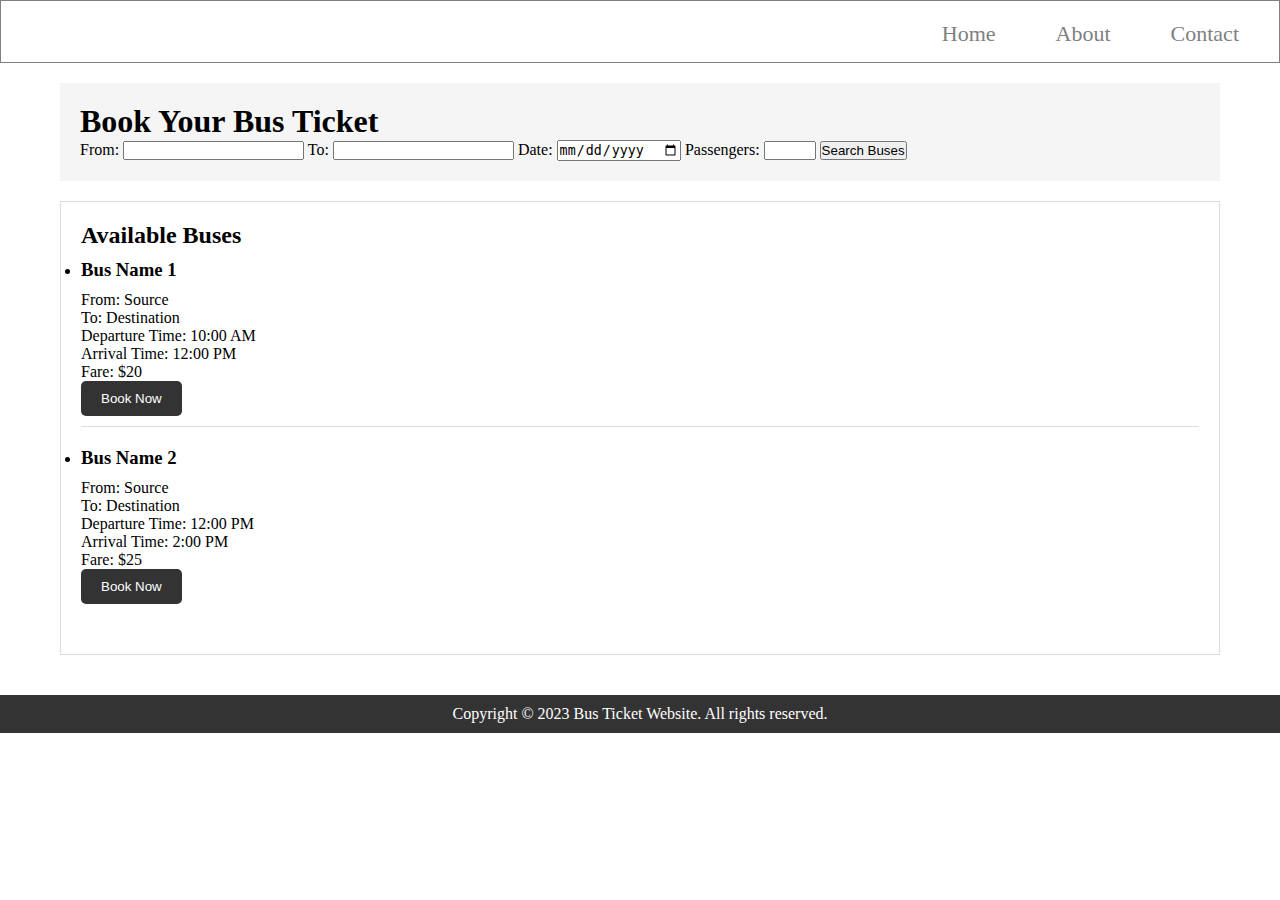
==== bus.html @ 1e576dba "basic structure is created" ====
<!DOCTYPE html>
<html lang="en">

<head>
    <meta charset="UTF-8">
    <meta http-equiv="X-UA-Compatible" content="IE=edge">
    <meta name="viewport" content="width=device-width, initial-scale=1.0">
    <title>DYBUS</title>
    <link rel="stylesheet" href="bus.css">
</head>

<body>
    <header>
        <nav>
            <ul>
                <li><a href="#">Home</a></li>
                <li><a href="#">About</a></li>
                <li><a href="#">Contact</a></li>
            </ul>
        </nav>
    </header>

    <main>
        <section class="booking-form">
            <h1>Book Your Bus Ticket</h1>
            <form>
                <label for="from">From:</label>
                <input type="text" id="from" name="from">

                <label for="to">To:</label>
                <input type="text" id="to" name="to">

                <label for="date">Date:</label>
                <input type="date" id="date" name="date">

                <label for="passengers">Passengers:</label>
                <input type="number" id="passengers" name="passengers" min="1" max="10">

                <button type="submit">Search Buses</button>
            </form>
        </section>

        <section class="bus-results">
            <h2>Available Buses</h2>
            <ul>
                <li>
                    <h3>Bus Name 1</h3>
                    <p>From: Source</p>
                    <p>To: Destination</p>
                    <p>Departure Time: 10:00 AM</p>
                    <p>Arrival Time: 12:00 PM</p>
                    <p>Fare: $20</p>
                    <button>Book Now</button>
                </li>
                <li>
                    <h3>Bus Name 2</h3>
                    <p>From: Source</p>
                    <p>To: Destination</p>
                    <p>Departure Time: 12:00 PM</p>
                    <p>Arrival Time: 2:00 PM</p>
                    <p>Fare: $25</p>
                    <button>Book Now</button>
                </li>
            </ul>
        </section>
    </main>

    <footer>
        <p>Copyright &copy; 2023 Bus Ticket Website.
            All rights reserved.</p>
    </footer>
</body>

</html>
---- bus.css ----
/* Reset styles */
* {
    box-sizing: border-box;
    margin: 0;
    padding: 0;
}

/* Base styles */
/* body {
    font-family: Arial, sans-serif;
    font-size: 16px;
    line-height: 1.5;
  } */

header {
    width: 100%;
    height: 7vh;
    background-color: #fff;
    padding: 10px;
    align-items: center;
    border: 1px solid gray;
}

header nav ul {
    list-style: none;
    display: flex;
    justify-content: right;

}

header nav ul li {
    font-size: 22px;
    margin: 10px 30px;
}

nav a {
    color: gray;
    text-decoration: none;
}

main {
    max-width: 1200px;
    margin: 0 auto;
    padding: 20px;
}

.booking-form {
    background-color: #f5f5f5;
    padding: 20px;
    margin-bottom: 20px;
}

.bus-results {
    border: 1px solid #ddd;
    padding: 20px;
    margin-bottom: 20px;
}

.bus-results h2 {
    margin-bottom: 10px;
}

.bus-results li {
    margin-bottom: 20px;
    border-bottom: 1px solid #ddd;
    padding-bottom: 10px;
}

.bus-results li:last-child {
    border-bottom: none;
}

.bus-results h3 {
    margin-bottom: 10px;
}

.bus-results button {
    background-color: #333;
    color: #fff;
    border: none;
    padding: 10px 20px;
    border-radius: 5px;
    cursor: pointer;
}

.bus-results button:hover {
    background-color: #fff;
    color: #333;
    border: 1px solid #333;
}

footer {
    background-color: #333;
    color: #fff;
    text-align: center;
    padding: 10px;
}
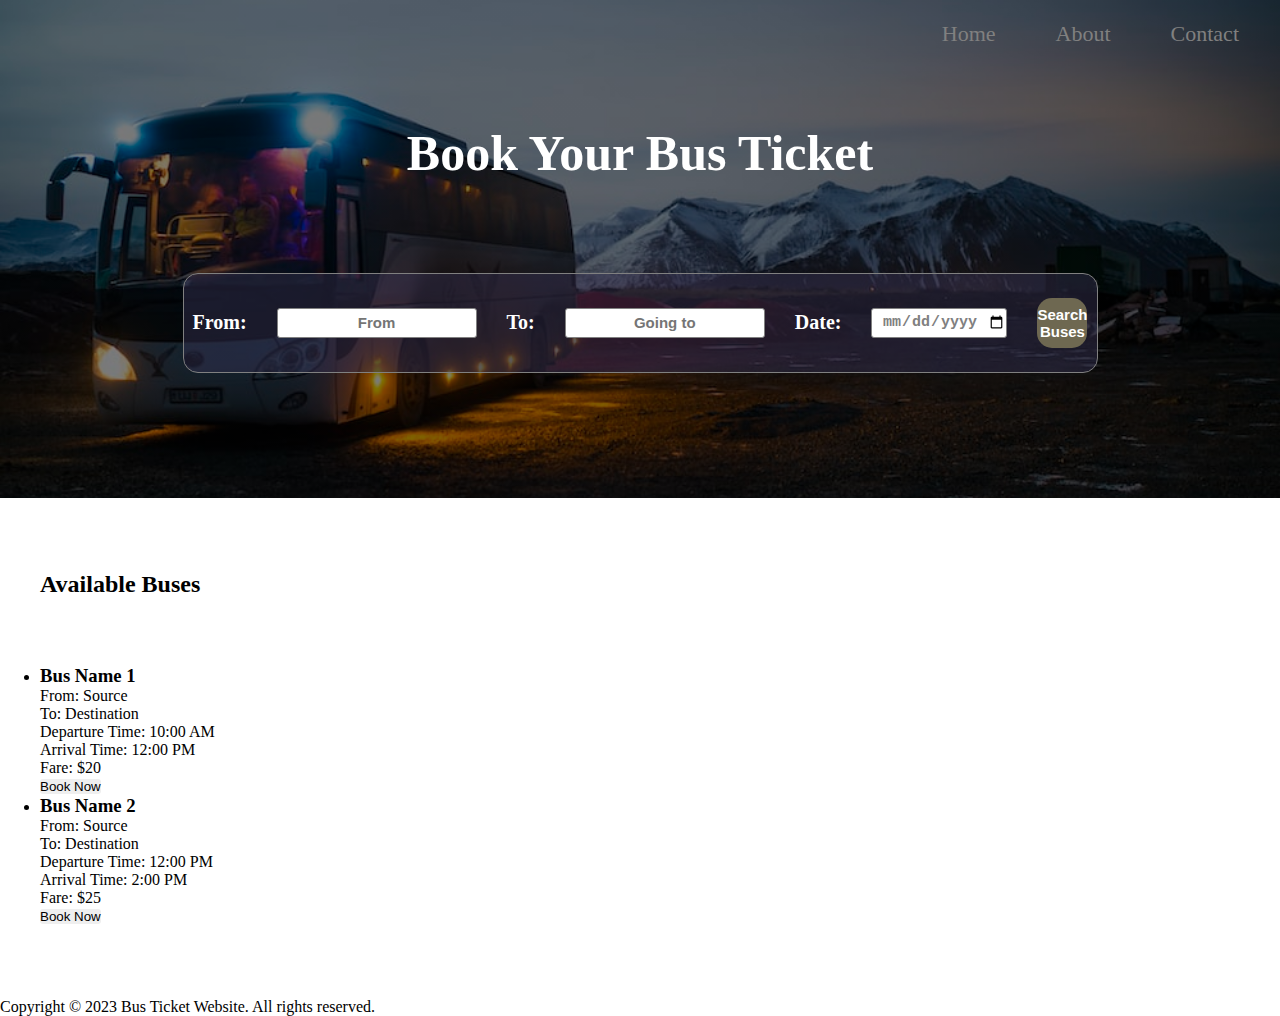
==== commit cb488dd4: "banner" ====
--- a/bus.html
+++ b/bus.html
@@ -25,16 +25,16 @@
             <h1>Book Your Bus Ticket</h1>
             <form>
                 <label for="from">From:</label>
-                <input type="text" id="from" name="from">
+                <input type="text" id="from" placeholder="From" name="from">
 
                 <label for="to">To:</label>
-                <input type="text" id="to" name="to">
+                <input type="text" id="to" placeholder="Going to" name="to">
 
                 <label for="date">Date:</label>
                 <input type="date" id="date" name="date">
-
+                <!-- 
                 <label for="passengers">Passengers:</label>
-                <input type="number" id="passengers" name="passengers" min="1" max="10">
+                <input type="number" id="passengers" name="passengers" min="1" max="10" placeholder="Min=1,Max=10"> -->
 
                 <button type="submit">Search Buses</button>
             </form>
@@ -43,7 +43,7 @@
         <section class="bus-results">
             <h2>Available Buses</h2>
             <ul>
-                <li>
+                <li class="daba">
                     <h3>Bus Name 1</h3>
                     <p>From: Source</p>
                     <p>To: Destination</p>
@@ -52,7 +52,7 @@
                     <p>Fare: $20</p>
                     <button>Book Now</button>
                 </li>
-                <li>
+                <li class="daba">
                     <h3>Bus Name 2</h3>
                     <p>From: Source</p>
                     <p>To: Destination</p>
--- a/bus.css
+++ b/bus.css
@@ -5,17 +5,11 @@
     padding: 0;
 }
 
-/* Base styles */
-/* body {
-    font-family: Arial, sans-serif;
-    font-size: 16px;
-    line-height: 1.5;
-  } */
 
 header {
     width: 100%;
     height: 7vh;
-    background-color: #fff;
+    background-color: #363352;
     padding: 10px;
     align-items: center;
     border: 1px solid gray;
@@ -38,60 +32,148 @@
     text-decoration: none;
 }
 
-main {
-    max-width: 1200px;
-    margin: 0 auto;
-    padding: 20px;
+/* Hover on header */
+header nav ul li a:hover {
+    color: white;
 }
 
+/* Header over */
+
+
+/* Booking form */
+
 .booking-form {
-    background-color: #f5f5f5;
-    padding: 20px;
-    margin-bottom: 20px;
+    background: linear-gradient(rgba(0, 0, 0, 0.5), rgba(0, 0, 0, 0.5)), url("bus3.jpg");
+    background-repeat: no-repeat;
+    background-size: cover;
+    background-position: center;
+    margin-top: -65px;
+    padding: 30px;
+    display: flex;
+    flex-direction: column;
+    justify-content: space-around;
+    align-items: center;
+    width: 100%;
+    height: 500px;
+
 }
 
-.bus-results {
-    border: 1px solid #ddd;
-    padding: 20px;
-    margin-bottom: 20px;
+.booking-form h1 {
+    /* padding: 60px; */
+    color: white;
+    margin-bottom: -100px;
+    font-size: 50px;
 }
 
-.bus-results h2 {
-    margin-bottom: 10px;
+.booking-form form {
+    display: flex;
+    justify-content: center;
+    align-items: center;
+    width: 75%;
+    height: 100px;
+    border: 1px solid gray;
+    border-radius: 15px;
+    color: white;
+    background-color: #36335275;
 }
 
-.bus-results li {
-    margin-bottom: 20px;
-    border-bottom: 1px solid #ddd;
-    padding-bottom: 10px;
+
+
+
+
+.booking-form form label,
+input {
+    margin: 15px;
+    font-size: 20px;
+    /* color: white; */
+    font-size: 15px;
+    font-weight: bold;
+    text-align: center;
+    color: gray;
 }
 
-.bus-results li:last-child {
-    border-bottom: none;
+.booking-form form label {
+    color: white;
+    font-size: 20px;
 }
 
-.bus-results h3 {
-    margin-bottom: 10px;
+.booking-form form input {
+    width: 200px;
+    height: 30px;
+    border: 1px solid gray;
+    /* border-radius: 5px; */
+    cursor: pointer;
+
 }
 
-.bus-results button {
-    background-color: #333;
-    color: #fff;
+.booking-form form button {
+    width: 200px;
+    height: 50px;
+    font-size: 15px;
+    font-weight: bold;
+    /* padding: 0 -20px 0 0; */
     border: none;
-    padding: 10px 20px;
-    border-radius: 5px;
+    border-radius: 15px;
+    background-color: rgb(110 104 81);
+    color: white;
+    cursor: pointer;
+    margin: 15px;
+}
+
+.booking-form form button:hover {
+    background-color: rgb(246, 255, 0);
+    color: black;
+}
+
+/* Make all placeholder to center */
+input::-webkit-input-placeholder {
+    text-align: center;
+}
+
+
+/* Remove all input border */
+input {
+    border: none;
+    border-radius: 3px;
+}
+
+/* Remove all input outline */
+input:focus {
+    outline: none;
+}
+
+/* Remove all button border */
+
+button {
+    border: none;
+    border-radius: 3px;
+}
+
+/* Remove all button outline */
+button:focus {
+    outline: none;
+}
+
+/* Remove all button cursor */
+
+button {
     cursor: pointer;
 }
 
-.bus-results button:hover {
-    background-color: #fff;
-    color: #333;
-    border: 1px solid #333;
+/* booking-form over */
+
+.bus-results {
+    padding: 30px;
+    display: flex;
+    flex-direction: column;
+    justify-content: space-around;
+    width: 100%;
+    height: 500px;
+    padding: 40px;
 }
 
-footer {
-    background-color: #333;
-    color: #fff;
-    text-align: center;
-    padding: 10px;
+
+
+.bus-result ul .daba {
+    background-color: gray;
 }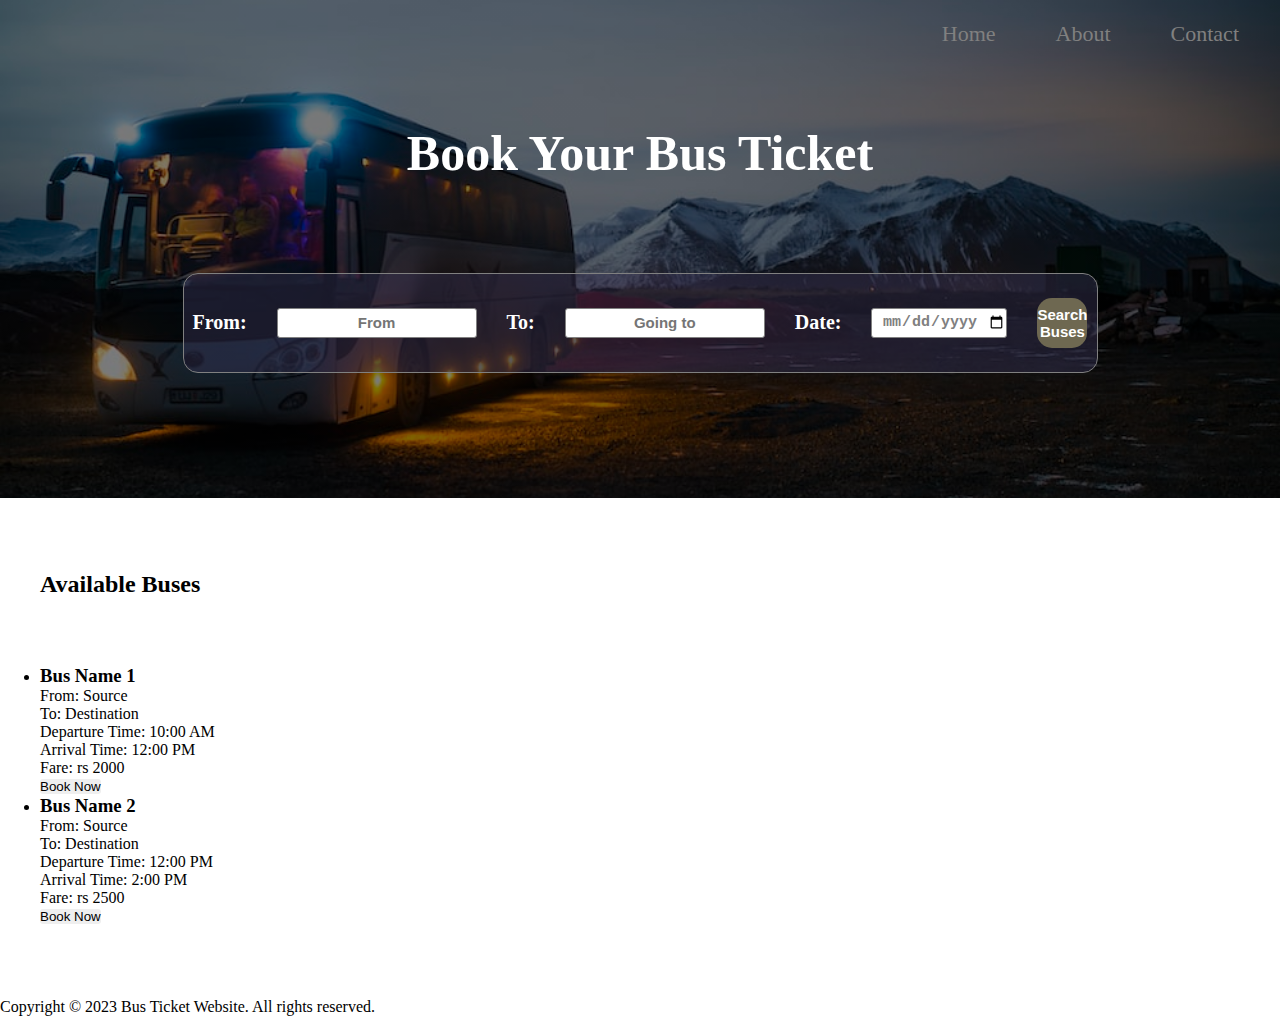
==== commit 4730c990: "$ to rs" ====
--- a/bus.html
+++ b/bus.html
@@ -49,7 +49,7 @@
                     <p>To: Destination</p>
                     <p>Departure Time: 10:00 AM</p>
                     <p>Arrival Time: 12:00 PM</p>
-                    <p>Fare: $20</p>
+                    <p>Fare: rs 2000</p>
                     <button>Book Now</button>
                 </li>
                 <li class="daba">
@@ -58,7 +58,7 @@
                     <p>To: Destination</p>
                     <p>Departure Time: 12:00 PM</p>
                     <p>Arrival Time: 2:00 PM</p>
-                    <p>Fare: $25</p>
+                    <p>Fare: rs 2500</p>
                     <button>Book Now</button>
                 </li>
             </ul>
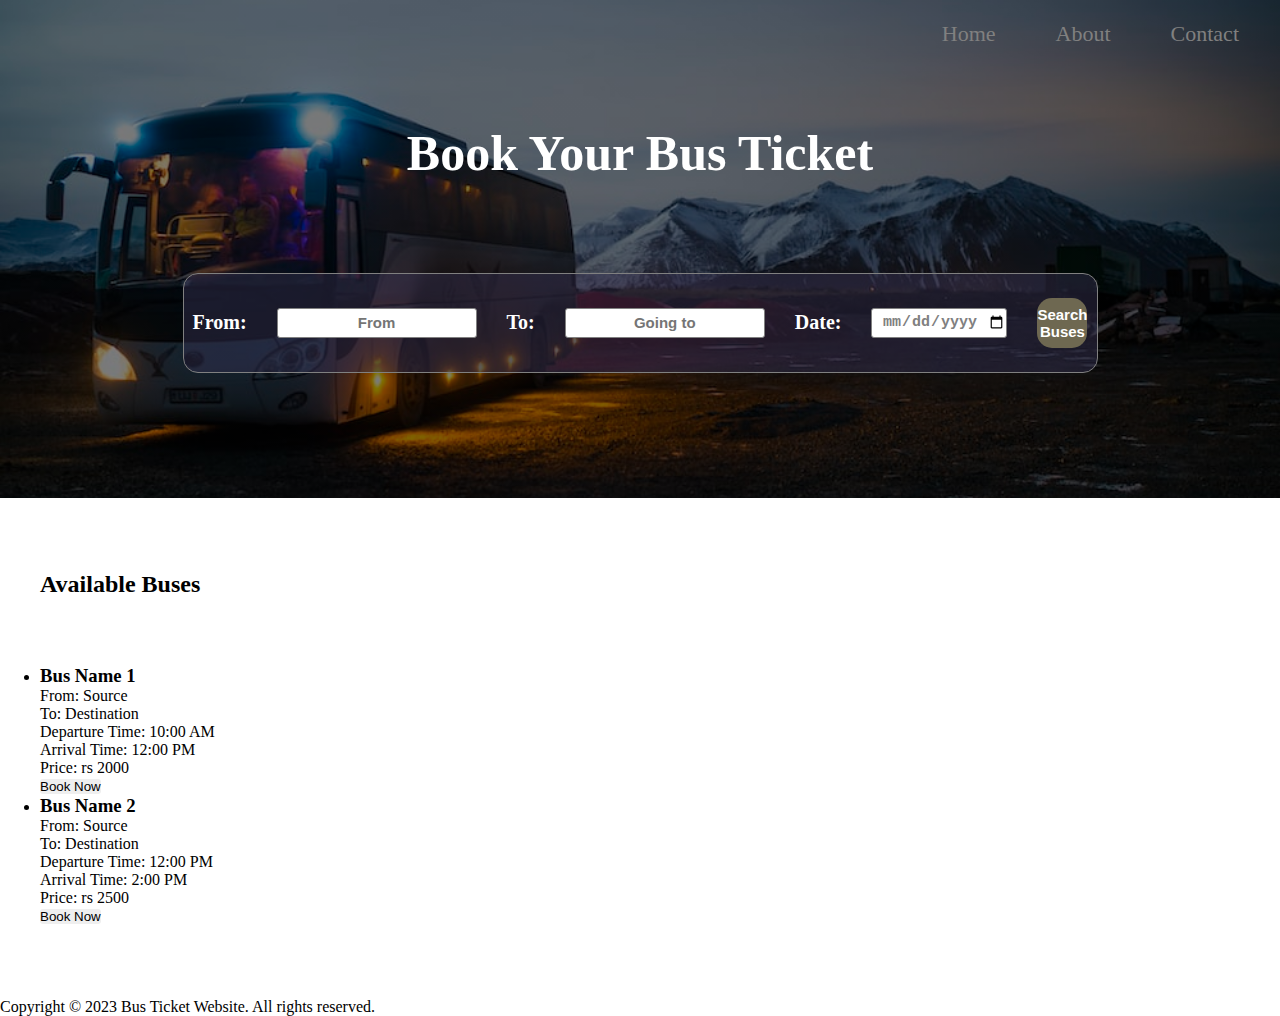
==== commit 9c12b866: "done" ====
--- a/bus.html
+++ b/bus.html
@@ -49,7 +49,7 @@
                     <p>To: Destination</p>
                     <p>Departure Time: 10:00 AM</p>
                     <p>Arrival Time: 12:00 PM</p>
-                    <p>Fare: rs 2000</p>
+                    <p>Price: rs 2000</p>
                     <button>Book Now</button>
                 </li>
                 <li class="daba">
@@ -58,7 +58,7 @@
                     <p>To: Destination</p>
                     <p>Departure Time: 12:00 PM</p>
                     <p>Arrival Time: 2:00 PM</p>
-                    <p>Fare: rs 2500</p>
+                    <p>Price: rs 2500</p>
                     <button>Book Now</button>
                 </li>
             </ul>
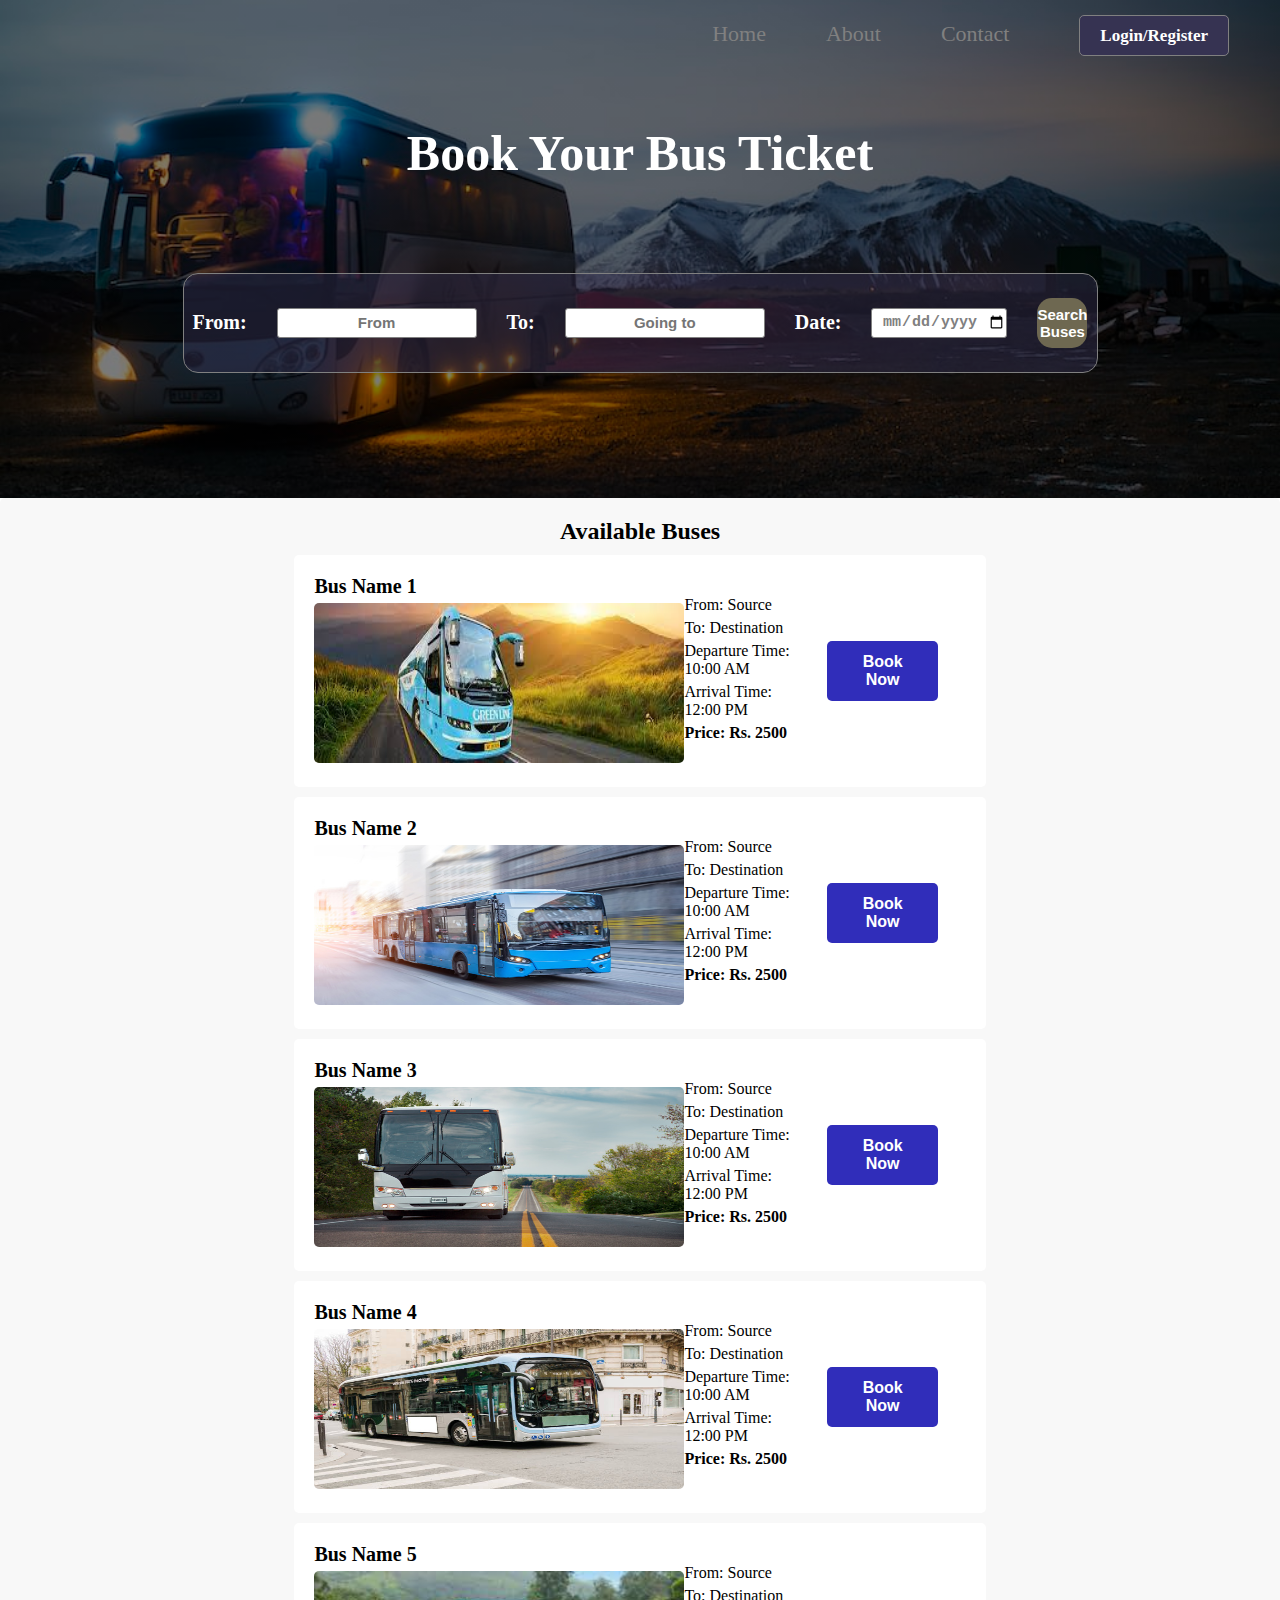
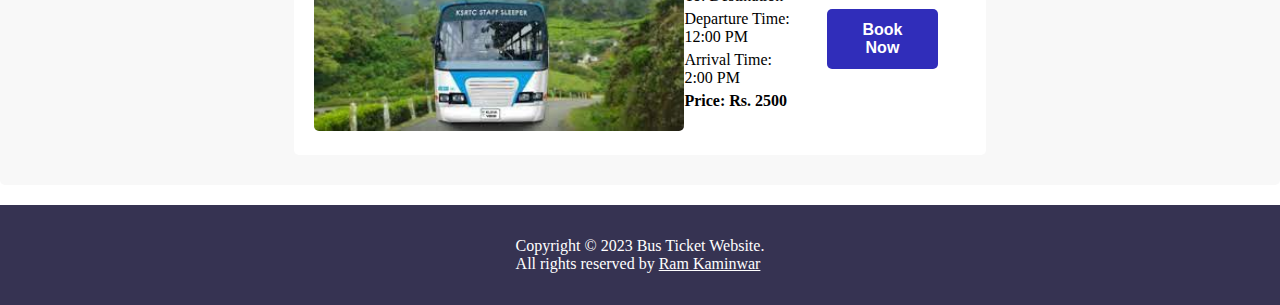
==== commit dd062651: "Home page done" ====
--- a/bus.html
+++ b/bus.html
@@ -11,11 +11,16 @@
 
 <body>
     <header>
+        <!-- <div class="logo">
+            <p>DY</p>
+            <p>BUS</p>
+        </div> -->
         <nav>
             <ul>
                 <li><a href="#">Home</a></li>
                 <li><a href="#">About</a></li>
                 <li><a href="#">Contact</a></li>
+                <li><a href="#" class="login_btn">Login/Register</a></li>
             </ul>
         </nav>
     </header>
@@ -44,30 +49,99 @@
             <h2>Available Buses</h2>
             <ul>
                 <li class="daba">
-                    <h3>Bus Name 1</h3>
-                    <p>From: Source</p>
-                    <p>To: Destination</p>
-                    <p>Departure Time: 10:00 AM</p>
-                    <p>Arrival Time: 12:00 PM</p>
-                    <p>Price: rs 2000</p>
-                    <button>Book Now</button>
+
+                    <div class="busImg">
+                        <h3>Bus Name 1</h3>
+                        <img src="search1.jpg" alt="Bus Image">
+                    </div>
+                    <div class="forFlex">
+                        <div class="info">
+                            <p>From: Source</p>
+                            <p>To: Destination</p>
+                            <p>Departure Time: 10:00 AM</p>
+                            <p>Arrival Time: 12:00 PM</p>
+                            <p><b> Price: Rs. 2500</b></p>
+                        </div>
+                        <button>Book Now</button>
+                    </div>
                 </li>
                 <li class="daba">
-                    <h3>Bus Name 2</h3>
-                    <p>From: Source</p>
-                    <p>To: Destination</p>
-                    <p>Departure Time: 12:00 PM</p>
-                    <p>Arrival Time: 2:00 PM</p>
-                    <p>Price: rs 2500</p>
-                    <button>Book Now</button>
+
+                    <div class="busImg">
+                        <h3>Bus Name 2</h3>
+                        <img src="search3.jpg" alt="Bus Image">
+                    </div>
+                    <div class="forFlex">
+                        <div class="info">
+                            <p>From: Source</p>
+                            <p>To: Destination</p>
+                            <p>Departure Time: 10:00 AM</p>
+                            <p>Arrival Time: 12:00 PM</p>
+                            <p><b> Price: Rs. 2500</b></p>
+                        </div>
+                        <button>Book Now</button>
+                    </div>
+                </li>
+                <li class="daba">
+
+                    <div class="busImg">
+                        <h3>Bus Name 3</h3>
+                        <img src="search4.jpg" alt="Bus Image">
+                    </div>
+                    <div class="forFlex">
+                        <div class="info">
+                            <p>From: Source</p>
+                            <p>To: Destination</p>
+                            <p>Departure Time: 10:00 AM</p>
+                            <p>Arrival Time: 12:00 PM</p>
+                            <p><b> Price: Rs. 2500</b></p>
+                        </div>
+                        <button>Book Now</button>
+                    </div>
+                </li>
+                <li class="daba">
+
+                    <div class="busImg">
+                        <h3>Bus Name 4</h3>
+                        <img src="search6.jpg" alt="Bus Image">
+                    </div>
+                    <div class="forFlex">
+                        <div class="info">
+                            <p>From: Source</p>
+                            <p>To: Destination</p>
+                            <p>Departure Time: 10:00 AM</p>
+                            <p>Arrival Time: 12:00 PM</p>
+                            <p><b> Price: Rs. 2500</b></p>
+                        </div>
+                        <button>Book Now</button>
+                    </div>
+                </li>
+                <li class="daba">
+                    <div class="busImg">
+                        <h3>Bus Name 5</h3>
+                        <img src="search2.jpg" alt="Bus Image">
+                    </div>
+                    <div class="forFlex">
+                        <div class="info">
+                            <p>From: Source</p>
+                            <p>To: Destination</p>
+                            <p>Departure Time: 12:00 PM</p>
+                            <p>Arrival Time: 2:00 PM</p>
+                            <p><b> Price: Rs. 2500</b></p>
+                        </div>
+                        <button>Book Now</button>
+                    </div>
                 </li>
             </ul>
         </section>
     </main>
 
     <footer>
-        <p>Copyright &copy; 2023 Bus Ticket Website.
-            All rights reserved.</p>
+        <p>
+            Copyright &copy; 2023 Bus Ticket Website. <br />
+            All rights reserved by <a>Ram Kaminwar</a>
+        </p>
+
     </footer>
 </body>
 
--- a/bus.css
+++ b/bus.css
@@ -35,6 +35,28 @@
 /* Hover on header */
 header nav ul li a:hover {
     color: white;
+}
+
+/* Login Button */
+
+
+
+.login_btn {
+    background-color: #363352;
+    color: white;
+    /* border: 2px solid #4CAF50; */
+    border-radius: 5px;
+    padding: 10px 20px;
+    font-size: 16px;
+    cursor: pointer;
+    margin: 10px;
+    font-weight: bold;
+    border: 1px solid gray;
+    font-size: 17px;
+}
+
+.login_btn:hover {
+    background-color: #a3ca09b0;
 }
 
 /* Header over */
@@ -162,18 +184,109 @@
 
 /* booking-form over */
 
+/* Bus results start */
+
 .bus-results {
-    padding: 30px;
     display: flex;
     flex-direction: column;
+    justify-content: center;
+    align-items: center;
+    width: 100%;
+    background-color: #f8f8f8;
+    border-radius: 5px;
+    padding: 20px;
+    margin-bottom: 20px;
+}
+
+.bus-results h2 {
+    font-size: 24px;
+    margin-bottom: 10px;
+}
+
+.bus-results ul {
+    list-style: none;
+    padding: 0;
+    margin: 0;
+}
+
+.bus-results li {
+    width: 54vw;
+    background-color: #fff;
+    border-radius: 5px;
+    padding: 20px;
+    margin-bottom: 10px;
+    display: flex;
+    justify-content: space-between;
+}
+
+.bus-results li h3 {
+    font-size: 20px;
+    margin-bottom: 5px;
+}
+
+.bus-results li p {
+    font-size: 16px;
+    margin-bottom: 5px;
+}
+
+.bus-results li button {
+    background-color: #302dba;
+    color: #fff;
+    border: none;
+    border-radius: 5px;
+    padding: 10px 20px;
+    font-size: 16px;
+    cursor: pointer;
+    margin: 10px 30px;
+    font-weight: bold;
+    width: 150px;
+    height: 60px;
+
+}
+
+.bus-results li button:hover {
+    background-color: #dafb00;
+    color: black;
+}
+
+.bus-results li .forFlex {
+    display: flex;
+    /* flex-direction: column; */
     justify-content: space-around;
-    width: 100%;
-    height: 500px;
-    padding: 40px;
-}
-
-
-
-.bus-result ul .daba {
-    background-color: gray;
+    align-items: center;
+    width: 100%;
+}
+
+.bus-results .daba .busImg img {
+    width: 370px;
+    height: 160px;
+    border-radius: 5px;
+}
+
+/* Bus results done */
+
+/* Footer start */
+
+footer {
+    background-color: #363352;
+    color: white;
+    padding: 20px;
+    display: flex;
+    justify-content: space-around;
+    align-items: center;
+    width: 100%;
+    height: 100px;
+}
+
+footer a {
+    color: white;
+    text-decoration: underline;
+    /* font-size: 20px;
+    font-weight: bold; */
+    cursor: pointer;
+}
+
+footer a:hover {
+    color: yellow;
+    cursor: pointer;
 }